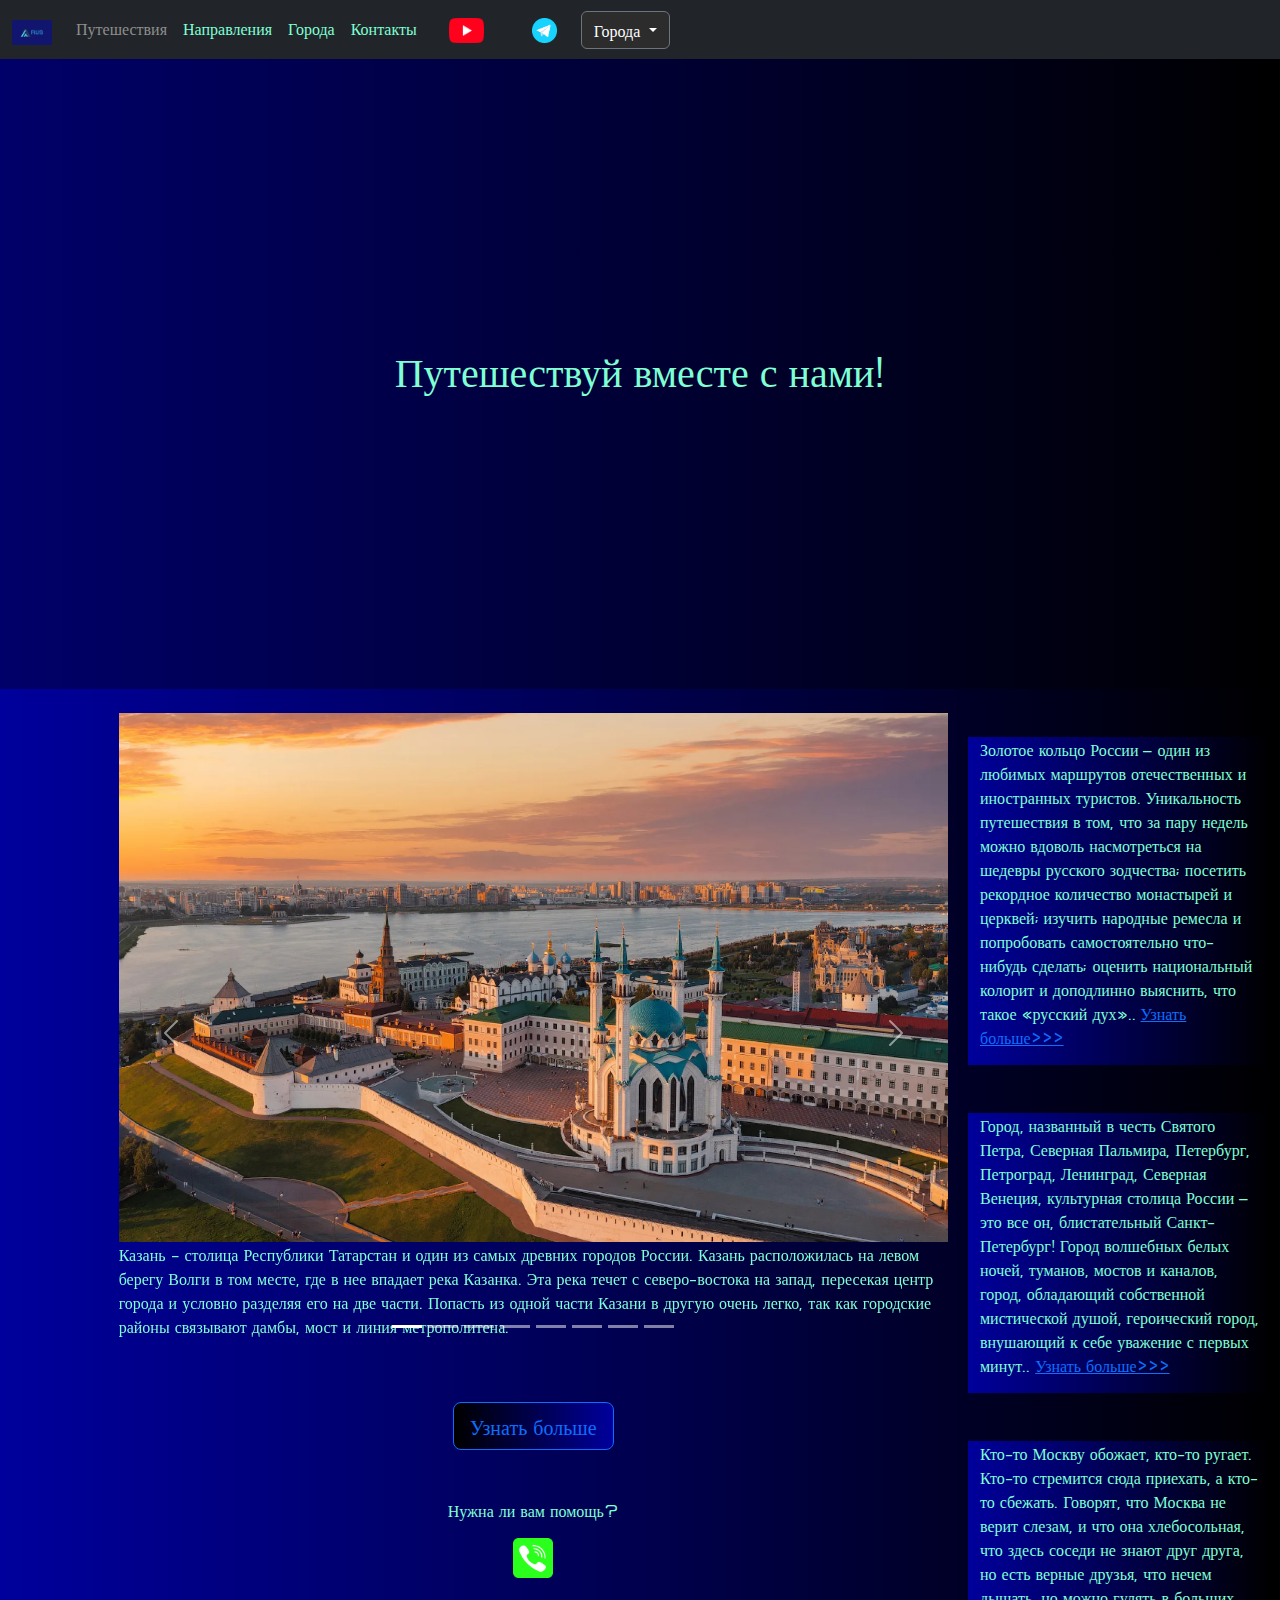
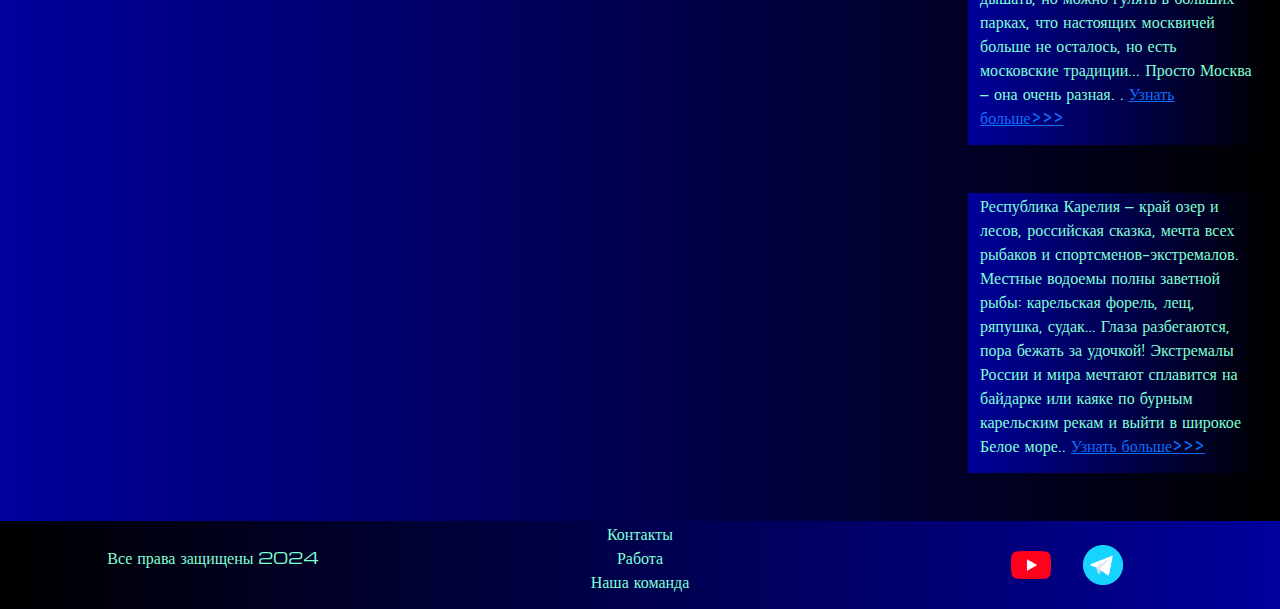
==== index.html @ 2b0a0f3c "Add files via upload" ====
<!DOCTYPE html>
<html lang="en">

<head>
  <meta charset="UTF-8">
  <meta http-equiv="X-UA-Compatible" content="IE=edge">
  <meta name="viewport" content="width=device-width, initial-scale=1.0">
  <link href="https://cdn.jsdelivr.net/npm/bootstrap@5.3.3/dist/css/bootstrap.min.css" rel="stylesheet"
    integrity="sha384-QWTKZyjpPEjISv5WaRU9OFeRpok6YctnYmDr5pNlyT2bRjXh0JMhjY6hW+ALEwIH" crossorigin="anonymous">
  <link rel="stylesheet" href="source/styles/mycss.css">
  <link rel="stylesheet" href="source/styles/bgvideo.css">

  <link rel="apple-touch-icon" sizes="180x180" href="source/files/favicon_io/apple-touch22-icon.png">
  <link rel="icon" type="image/png" sizes="32x32" href="source/files/favicon_io/favicon-32x32.png">
  <link rel="icon" type="image/png" sizes="16x16" href="source/files/favicon_io/favicon-16x16.png">
  <link rel="manifest" href="source/files/favicon_io/site.webmanifest">

  <title>Сайт путешественника</title>
</head>

<body>
  <header>
    <nav class="navbar navbar-expand-lg bg-dark">
      <div class="container-fluid">
        <a class="navbar-brand" href="index.html"><img src="source/files/logoza.ru.png" alt="..."></a>
        <button class="navbar-toggler" type="button" data-bs-toggle="collapse" data-bs-target="#navbarNav"
          aria-controls="navbarNav" aria-expanded="false" aria-label="Toggle navigation">
          <span class="navbar-toggler-icon"></span>
        </button>
        <div class="collapse navbar-collapse" id="navbarNav">
          <ul class="navbar-nav">
            <li class="nav-item">
              <a class="nav-link active" aria-current="page" href="index.html">Путешествия</a>
            </li>
            <li class="nav-item">
              <a class="nav-link" href="pricing.html">Направления</a>
            </li>
            <li class="nav-item">
              <a class="nav-link" href="maps.html">Города</a>
            </li>
            <li class="nav-item">
              <a class="nav-link" href="pricing.html">Контакты</a>
            </li>
            <li class="nav-item">
              <a class="nav-link" href="pricing.html">
                <img style="width: 35px; margin-inline: 1em" src="source/files/yt.png" alt="...">
              </a>
            </li>
            <li class="nav-item">
              <a class="nav-link" href="pricing.html">
                <img style="width: 25px; margin-inline: 1em" src="source/files/tg.png" alt="...">
              </a>
            </li>
          </ul>
          <div class="dropdown">
            <button class="btn btn-secondary dropdown-toggle" type="button" data-bs-toggle="dropdown" aria-expanded="false">
              Города
            </button>
            <ul class="dropdown-menu">
              <li><a class="dropdown-item" href="maps.html">Казань</a></li>
            </ul>
          </div>
        </div>
      </div>
    </nav>
  </header>

  <section>
    <div class="bgvideo">
      <video src="source/files/Природа HD Качество  Короткое Видео.mp4 " type="video/mp4" autoplay muted loop></video>
      <div class="effect"></div>
      <div class="video-text">
        <h1>Путешествуй вместе с нами!</h1>
      </div>
    </div>


    <div class="container-fluid mt-4">
      <div class="row">
        <div class="col-lg-1">
        </div>

        <div class="col-lg-8 col-md-12">
          <div class="row">

            <div id="carouselExampleIndicators" class="carousel slide" data-bs-ride="true">
              <div class="carousel-indicators">
                <button type="button" data-bs-target="#carouselExampleIndicators" data-bs-slide-to="0" class="active"
                  aria-current="true" aria-label="Slide 1"></button>
                <button type="button" data-bs-target="#carouselExampleIndicators" data-bs-slide-to="1"
                  aria-label="Slide 2"></button>
                <button type="button" data-bs-target="#carouselExampleIndicators" data-bs-slide-to="2"
                  aria-label="Slide 3"></button>
                <button type="button" data-bs-target="#carouselExampleIndicators" data-bs-slide-to="3"
                  aria-label="Slide 4"></button>
                <button type="button" data-bs-target="#carouselExampleIndicators" data-bs-slide-to="4"
                  aria-label="Slide 5"></button>
                <button type="button" data-bs-target="#carouselExampleIndicators" data-bs-slide-to="5"
                  aria-label="Slide 6"></button>
                <button type="button" data-bs-target="#carouselExampleIndicators" data-bs-slide-to="6"
                  aria-label="Slide 7"></button>
                <button type="button" data-bs-target="#carouselExampleIndicators" data-bs-slide-to="7"
                  aria-label="Slide 8"></button>


              </div>
              <div class="carousel-inner">
                <div class="carousel-item active">
                  <div class="d-block w-100">
                    <div class="row">
                      <div class="col-lg-12 col-md-6">
                        <img src="source/images/Kazan.png" class="w-100" alt="...">
                      </div>
                      <div class="col-lg-12 col-md-6 slide-text">
                        <p>Казань – столица Республики Татарстан и один из самых древних городов России. Казань расположилась на левом берегу Волги в том месте, где в нее впадает река Казанка. Эта река течет с северо-востока на запад, пересекая центр города и условно разделяя его на две части. Попасть из одной части Казани в другую очень легко, так как городские районы связывают дамбы, мост и линия метрополитена.</p>
                      </div>
                    </div>
                  </div>
                </div>
                <div class="carousel-item">
                  <div class="d-block w-100">
                    <div class="row">
                      <div class="col-lg-12 col-md-6">
                        <img src="source/images/Moscow.png" class="w-100" alt="...">
                      </div>
                      <div class="col-lg-12 col-md-6 slide-text">
                        <p>Москва - столица России и крупнейший город страны. Это огромный мегаполис, который является историческим, политическим и духовным сердцем Российской Федерации. Москва - крупнейшая столица Европы, наполненная достопримечательностями, памятниками истории и культуры, а также музеями мирового уровня. Это город невероятной динамики и размеров, который невозможно объять за одну поездку. </p>
                      </div>
                    </div>
                  </div>
                </div>
                <div class="carousel-item">
                  <div class="d-block w-100">
                    <div class="row">
                      <div class="col-lg-12 col-md-6">
                        <img src="source/images/Saint-Petersburg.png" class="w-100" alt="...">
                      </div>
                      <div class="col-lg-12 col-md-6 slide-text">
                        <p>Санкт-Петербург - второй по численности населения город России, который часто называют «Северной столицей». Расположен на северо-западе европейской части страны в восточной акватории Балтийского моря в устье реки Невы. Санкт-Петербург - один из самых потрясающих городов Европы, имеющий огромное историческое и культурное наследие, а также волшебную атмосферу. Это город удивительной архитектуры, романтики и вдохновения, разводных мостов и белых ночей. </p>
                      </div>
                    </div>
                  </div>
                </div>
                <div class="carousel-item">
                  <div class="d-block w-100">
                    <div class="row">
                      <div class="col-lg-12 col-md-6">
                        <img src="source/images/Sochi.png" class="w-100" alt="...">
                      </div>
                      <div class="col-lg-12 col-md-6 slide-text">
                        <p>Сочи - город на юге России в Краснодарском крае, расположенный на побережье Чёрного моря. Это самый оживлённый морской курорт страны и столица Зимней Олимпиады 2014 года. Сочи именуют курортной или летней столицей России, а также «черноморской жемчужиной». Это колоритный южный город, который славится протяжённой береговой линией и замечательными пляжами, тёплым и чистым морем, вкусной кухней и живописной природой.</p>
                      </div>
                    </div>
                  </div>
                </div>
                <div class="carousel-item">
                  <div class="d-block w-100">
                    <div class="row">
                      <div class="col-lg-12 col-md-6">
                        <img src="source/images/Krym.png" class="w-100" alt="...">
                      </div>
                      <div class="col-lg-12 col-md-6 slide-text">
                        <p>Полуостров Крым — это мир удивительных пейзажей, богатого культурного пласта и субтропического климата, поддерживаемого теплым бризом, дующим с Черного моря. Нет ничего удивительного в том, что за этот полуостров воевали греки, татары, монголы, гунны, турки, русские, французы и британцы в течение многих веков.</p>
                      </div>
                    </div>
                  </div>
                </div>
                <div class="carousel-item">
                  <div class="d-block w-100">
                    <div class="row">
                      <div class="col-lg-12 col-md-6">
                        <img src="source/images/Yaroslavl.png" class="w-100" alt="...">
                      </div>
                      <div class="col-lg-12 col-md-6 slide-text">
                        <p>Ярославль – один из древнейших городов России и первый христианский город на Волге. Считается, что он был основан Ярославом Мудрым в 1010 году в месте слияния двух рек – Волги и Которосли.Именно здесь в Смутное время собиралось народное ополчение Минина и Пожарского, была обнаружена рукопись "Слова о полку Игореве", находится уникальный 15-главый храм Иоанна Предтечи, который изображен на купюре в 1000 рублей.</p>
                      </div>
                    </div>
                  </div>
                </div>
                <div class="carousel-item">
                  <div class="d-block w-100">
                    <div class="row">
                      <div class="col-lg-12 col-md-6">
                        <img src="source/images/Baykal.png" class="w-100" alt="...">
                      </div>
                      <div class="col-lg-12 col-md-6 slide-text">
                        <p>Озеро Байкал, расположенное на юге Восточной Сибири, на границе Иркутской области и Республики Бурятия, относится к числу самых древних водоемов нашей планеты. Но больше всего оно известно тем, что является самым глубоким озером на Земле и одновременно крупнейшим естественным резервуаром пресной воды – 19% всех мировых запасов.</p>
                      </div>
                    </div>
                  </div>
                </div>
              </div>
              <div class="carousel-item">
                <div class="d-block w-100">
                  <div class="row">
                    <div class="col-lg-12 col-md-6">
                      <img src="source/images/kareliya.png" class="w-100" alt="...">
                    </div>
                    <div class="col-lg-12 col-md-6 slide-text">
                      <p>Любителям культурного отдыха в Карелии тоже понравится. Столица республики – Петрозаводск, поражает обилием достопримечательностей под открытым небом, главная из которых — Онежское озеро</p>
                    </div>
                  </div>
                </div>
              </div>
              <button class="carousel-control-prev" type="button" data-bs-target="#carouselExampleIndicators"
                data-bs-slide="prev">
                <span class="carousel-control-prev-icon" aria-hidden="true"></span>
                <span class="visually-hidden">Previous</span>
              </button>
              <button class="carousel-control-next" type="button" data-bs-target="#carouselExampleIndicators"
                data-bs-slide="next">
                <span class="carousel-control-next-icon" aria-hidden="true"></span>
                <span class="visually-hidden">Next</span>
              </button>
            </div>


            <div class="col-lg-12 col-md-12 text-center mt-4">
              <button type="button" class="btn btn-outline-primary btn-lg my-4">Узнать больше</button>
            </div>
            <div class="col-lg-12 col-md-12 text-center mt-4">
              <p>Нужна ли вам помощь?</p>
            </div>
            <div class="col-lg-12 col-md-12 text-center">
              <img class="call-anim" style="width: 40px;" src="source/files/phone.png" alt="...">
            </div>
          </div>
        </div>
        <div class="col-lg-3 col-md-12">
          <div class="row px-2">
            <div class="col-lg-12 sidebar my-4">
              <p>Золотое кольцо России — один из любимых маршрутов отечественных и иностранных туристов. Уникальность путешествия в том, что за пару недель можно вдоволь насмотреться на шедевры русского зодчества; посетить рекордное количество монастырей и церквей; изучить народные ремесла и попробовать самостоятельно что-нибудь сделать; оценить национальный колорит и доподлинно выяснить, что такое «русский дух».. <a href="maps.html">Узнать больше>>></a></p>
            </div>
            <div class="col-lg-12 sidebar my-4">
              <p>Город, названный в честь Святого Петра, Северная Пальмира, Петербург, Петроград, Ленинград, Северная Венеция, культурная столица России — это все он, блистательный Санкт-Петербург! Город волшебных белых ночей, туманов, мостов и каналов, город, обладающий собственной мистической душой, героический город, внушающий к себе уважение с первых минут.. <a href="maps.html">Узнать больше>>></a></p>
            </div>
            <div class="col-lg-12 sidebar my-4">
              <p>Кто-то Москву обожает, кто-то ругает. Кто-то стремится сюда приехать, а кто-то сбежать.
                Говорят, что Москва не верит слезам, и что она хлебосольная, что здесь соседи не знают друг друга, но есть верные друзья, что нечем дышать, но можно гулять в больших парках, что настоящих москвичей больше не осталось, но есть московские традиции... Просто Москва — она очень разная. . <a href="maps.html">Узнать больше>>></a></p>
            </div>
            <div class="col-lg-12 sidebar my-4">
              <p>Республика Карелия — край озер и лесов, российская сказка, мечта всех рыбаков и спортсменов-экстремалов. Местные водоемы полны заветной рыбы: карельская форель, лещ, ряпушка, судак… Глаза разбегаются, пора бежать за удочкой! Экстремалы России и мира мечтают сплавится на байдарке или каяке по бурным карельским рекам и выйти в широкое Белое море.. <a href="maps.html">Узнать больше>>></a></p>
            </div>
          </div>
        </div>

      </div>

    </div>
  </section>


  <footer class="mt-4">
    <div class="container-fluid">
      <div class="row">
        <div class="col-lg-4 col-md-12 footer-text text-center">
          <p>Все права защищены 2024</p>
        </div>
        <div class="col-lg-4 col-md-12 footer-text text-center">
          <p>Контакты<br>Работа<br>Наша команда</p>
        </div>
        <div class="col-lg-4 col-md-12 media-links">
          <img style="width: 40px; margin-inline: 1em" src="source/files/yt.png" alt="...">
          <img style="width: 40px; margin-inline: 1em; " src="source/files/tg.png" alt="...">
        </div>
      </div>
    </div>
  </footer>

  <script src="https://cdn.jsdelivr.net/npm/bootstrap@5.3.3/dist/js/bootstrap.bundle.min.js"
    integrity="sha384-YvpcrYf0tY3lHB60NNkmXc5s9fDVZLESaAA55NDzOxhy9GkcIdslK1eN7N6jIeHz"
    crossorigin="anonymous"></script>
</body>

</html>
---- source/styles/mycss.css ----
@import url('https://fonts.googleapis.com/css?family=Michroma&display=swap');


body {
    font-family: Michroma, serif;
    background: linear-gradient(90deg, #00009c 0%, #000000 100%);
}

p {
    color: aquamarine;
}

.nav-link {
    color:aquamarine
}

.navbar-nav .nav-link.active {
    color:rgb(143, 142, 142)

}

.navbar-brand img {
    width: 40px;
}

.navbar-toggler {
    background-color: rgb(143, 142, 142);
}

.sidebar {
    color: aquamarine;
    background: linear-gradient(90deg, #00009c 0%, #000000 100%);


}

.card {
    background: linear-gradient(270deg, #00009c 0%, #000000 100%);
    color: aquamarine;
}

.card a {
    text-decoration: none;
    color: aquamarine;
}

.slide-text,
.footer-text {
    color: aquamarine;
    margin: auto auto;
}

footer,
.btn-outline-primary
 {
    background: linear-gradient(270deg, #00009c 0%, #000000 100%);

}
.media-links {
    display: flex;
    justify-content: center;
    align-items: center;
}

.call-anim {
    animation: call 2s ease 0s infinite normal forwards;
}

@keyframes call {
	0%,
	100% {
		transform: translateX(0%);
		transform-origin: 50% 50%;
	}

	15% {
		transform: translateX(-30px) rotate(-6deg);
	}

	30% {
		transform: translateX(15px) rotate(6deg);
	}

	45% {
		transform: translateX(-15px) rotate(-3.6deg);
	}

	60% {
		transform: translateX(9px) rotate(2.4deg);
	}

	75% {
		transform: translateX(-6px) rotate(-1.2deg);
	}
}


@media (max-width: 755px) {
    .carousel-indicators {
        display: none;
    }
}

.btn.btn-secondary.dropdown-toggle {
    background-color: rgb(44, 44, 44);
}

.post-title.entry-title.left
{   color: aquamarine;
    margin-left: 15px;
}

.hint {
    color: aquamarine;
}

.city-info-block.row {
    background-color: rgb(26, 26, 26);
    margin-left: 15px;
    margin-right: 15px;
}

.weather_table td,
.weather_table th {
    text-align: center;
    border-right: 1px solid #fff;
    font-weight: 400;
}

.weather-block {
    color: aquamarine;
    margin-left: 40px;
}

.weather-info.responsive {
    background-color: rgb(26, 26, 26);
    color: aquamarine;
    margin-left: 40px;
}

.month.winter {
    background-color: blue;
}

.month.spring {
    background-color: rgb(179, 179, 4);
}

.month.summer {
    background-color: rgb(73, 145, 2);
}

.month.autumn {
    background-color: chocolate;
}


.table.thead.tr.th,table.tfoot.tr.th,table.tfoot.tr.td,table.tbody.tr.th,table.tbody.tr.td,table.tr.td {
    display: table-cell;
    line-height: 1.125rem;
}

.td {
    margin: 0;
    padding: 0;
    vertical-align: inherit;
}

.table {
border-collapse: separate;
text-indent: initial;
}

.row.city_thumbs {
    margin-top: 20px;
}

.attachment-thumbnail.wp-post-image {
    margin-left: 35px;
}

.text-city {
    margin-left: 20px;
    margin-right: 10px;
    color: aquamarine;
}

.h3-list h1 {
    color: aquamarine;
    display: block;
    font-weight: 400;
    margin-left: 20px;
}

.h3-list>li>a {
    color: aquamarine;
    padding:9px 15px;
    display: table;
    height: 38px;
    line-height: 1.4;
}

.a {
    text-decoration: none;
    border: none;
    outline: none;
}

.h3-info {
    color: aquamarine;
    margin-left: 30px;
}


.info-city {
    color: aquamarine;
    margin-left: 25px;
    margin-top: 40px;
}
---- source/styles/bgvideo.css ----
.bgvideo {
    height: 70vh;
    width: 100%;
    position: relative;
    display: flex;
    justify-content: center;
    align-items: center;

}

.bgvideo video {
    height: 70vh;
    width: 100%;
    position:absolute;
    top: 0;
    left: 0;
    object-fit: cover;
    z-index: 1;

}

.effect {
    height: 70vh;
    width: 100%;
    position:absolute;
    top: 0;
    left: 0;
    object-fit: cover;
    z-index: 2;
    background-color: rgba(0, 0, 0, 0.322);

}


.video-text {
    color: aquamarine;
    z-index: 2;


}
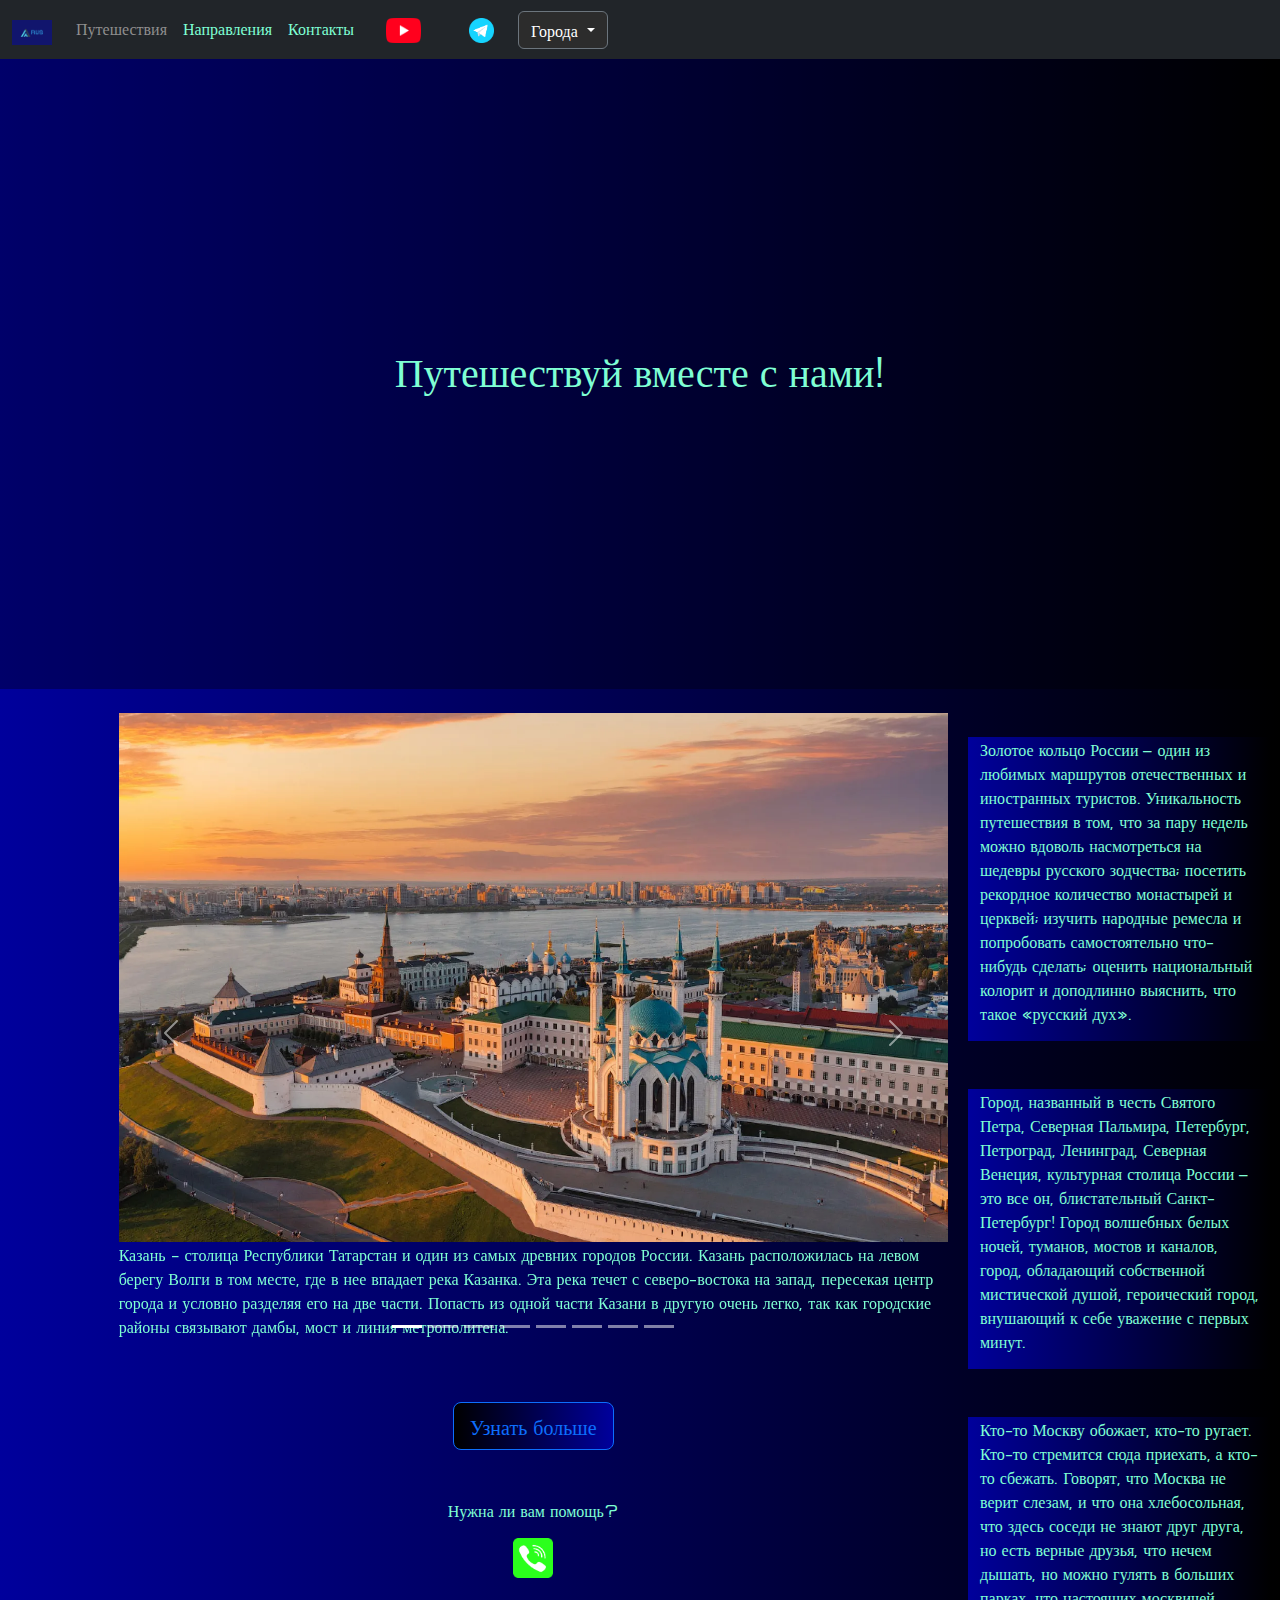
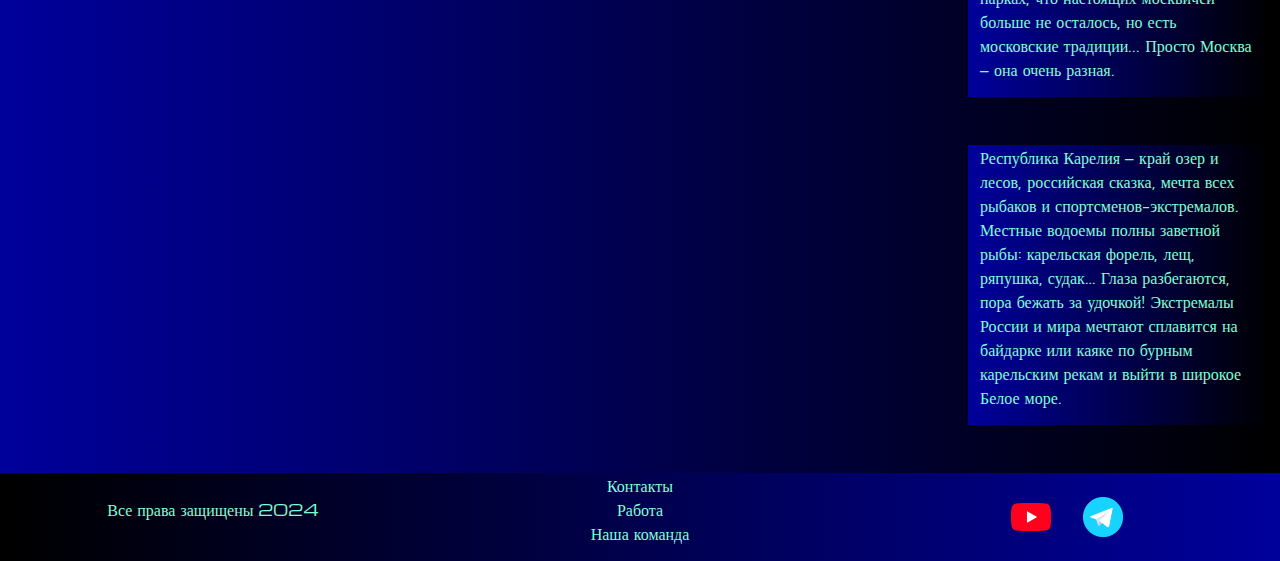
==== commit aaed59ff: "Add files via upload" ====
--- a/index.html
+++ b/index.html
@@ -36,9 +36,6 @@
               <a class="nav-link" href="pricing.html">Направления</a>
             </li>
             <li class="nav-item">
-              <a class="nav-link" href="maps.html">Города</a>
-            </li>
-            <li class="nav-item">
               <a class="nav-link" href="pricing.html">Контакты</a>
             </li>
             <li class="nav-item">
@@ -57,7 +54,9 @@
               Города
             </button>
             <ul class="dropdown-menu">
-              <li><a class="dropdown-item" href="maps.html">Казань</a></li>
+              <li><a class="dropdown-item" href="kzn.html">Казань</a></li>
+              <li><a class="dropdown-item" href="msk.html">Москва</a></li>
+              <li><a class="dropdown-item" href="spb.html">Санкт-Петербург</a></li>
             </ul>
           </div>
         </div>
@@ -82,28 +81,18 @@
 
         <div class="col-lg-8 col-md-12">
           <div class="row">
-
-            <div id="carouselExampleIndicators" class="carousel slide" data-bs-ride="true">
+            <div id="carouselExampleIndicators" class="carousel slide">
               <div class="carousel-indicators">
-                <button type="button" data-bs-target="#carouselExampleIndicators" data-bs-slide-to="0" class="active"
-                  aria-current="true" aria-label="Slide 1"></button>
-                <button type="button" data-bs-target="#carouselExampleIndicators" data-bs-slide-to="1"
-                  aria-label="Slide 2"></button>
-                <button type="button" data-bs-target="#carouselExampleIndicators" data-bs-slide-to="2"
-                  aria-label="Slide 3"></button>
-                <button type="button" data-bs-target="#carouselExampleIndicators" data-bs-slide-to="3"
-                  aria-label="Slide 4"></button>
-                <button type="button" data-bs-target="#carouselExampleIndicators" data-bs-slide-to="4"
-                  aria-label="Slide 5"></button>
-                <button type="button" data-bs-target="#carouselExampleIndicators" data-bs-slide-to="5"
-                  aria-label="Slide 6"></button>
-                <button type="button" data-bs-target="#carouselExampleIndicators" data-bs-slide-to="6"
-                  aria-label="Slide 7"></button>
-                <button type="button" data-bs-target="#carouselExampleIndicators" data-bs-slide-to="7"
-                  aria-label="Slide 8"></button>
-
-
+                <button type="button" data-bs-target="#carouselExampleIndicators" data-bs-slide-to="0" class="active" aria-current="true" aria-label="Slide 1"></button>
+                <button type="button" data-bs-target="#carouselExampleIndicators" data-bs-slide-to="1" aria-label="Slide 2"></button>
+                <button type="button" data-bs-target="#carouselExampleIndicators" data-bs-slide-to="2" aria-label="Slide 3"></button>
+                <button type="button" data-bs-target="#carouselExampleIndicators" data-bs-slide-to="3" aria-label="Slide 4"></button>
+                <button type="button" data-bs-target="#carouselExampleIndicators" data-bs-slide-to="4" aria-label="Slide 5"></button>
+                <button type="button" data-bs-target="#carouselExampleIndicators" data-bs-slide-to="5" aria-label="Slide 6"></button>
+                <button type="button" data-bs-target="#carouselExampleIndicators" data-bs-slide-to="6" aria-label="Slide 7"></button>
+                <button type="button" data-bs-target="#carouselExampleIndicators" data-bs-slide-to="7" aria-label="Slide 8"></button>
               </div>
+
               <div class="carousel-inner">
                 <div class="carousel-item active">
                   <div class="d-block w-100">
@@ -117,6 +106,7 @@
                     </div>
                   </div>
                 </div>
+
                 <div class="carousel-item">
                   <div class="d-block w-100">
                     <div class="row">
@@ -129,6 +119,7 @@
                     </div>
                   </div>
                 </div>
+
                 <div class="carousel-item">
                   <div class="d-block w-100">
                     <div class="row">
@@ -141,6 +132,7 @@
                     </div>
                   </div>
                 </div>
+
                 <div class="carousel-item">
                   <div class="d-block w-100">
                     <div class="row">
@@ -153,6 +145,7 @@
                     </div>
                   </div>
                 </div>
+
                 <div class="carousel-item">
                   <div class="d-block w-100">
                     <div class="row">
@@ -165,11 +158,12 @@
                     </div>
                   </div>
                 </div>
-                <div class="carousel-item">
-                  <div class="d-block w-100">
-                    <div class="row">
-                      <div class="col-lg-12 col-md-6">
-                        <img src="source/images/Yaroslavl.png" class="w-100" alt="...">
+
+                <div class="carousel-item">
+                  <div class="d-block w-100">
+                    <div class="row">
+                      <div class="col-lg-12 col-md-6">
+                        <img src="source/images/Yaroslavl2.jpg" class="w-100" alt="...">
                       </div>
                       <div class="col-lg-12 col-md-6 slide-text">
                         <p>Ярославль – один из древнейших городов России и первый христианский город на Волге. Считается, что он был основан Ярославом Мудрым в 1010 году в месте слияния двух рек – Волги и Которосли.Именно здесь в Смутное время собиралось народное ополчение Минина и Пожарского, была обнаружена рукопись "Слова о полку Игореве", находится уникальный 15-главый храм Иоанна Предтечи, который изображен на купюре в 1000 рублей.</p>
@@ -177,11 +171,12 @@
                     </div>
                   </div>
                 </div>
-                <div class="carousel-item">
-                  <div class="d-block w-100">
-                    <div class="row">
-                      <div class="col-lg-12 col-md-6">
-                        <img src="source/images/Baykal.png" class="w-100" alt="...">
+
+                <div class="carousel-item">
+                  <div class="d-block w-100">
+                    <div class="row">
+                      <div class="col-lg-12 col-md-6">
+                        <img src="source/images/Baykal ozero v.jpg" class="w-100" alt="...">
                       </div>
                       <div class="col-lg-12 col-md-6 slide-text">
                         <p>Озеро Байкал, расположенное на юге Восточной Сибири, на границе Иркутской области и Республики Бурятия, относится к числу самых древних водоемов нашей планеты. Но больше всего оно известно тем, что является самым глубоким озером на Земле и одновременно крупнейшим естественным резервуаром пресной воды – 19% всех мировых запасов.</p>
@@ -189,7 +184,7 @@
                     </div>
                   </div>
                 </div>
-              </div>
+
               <div class="carousel-item">
                 <div class="d-block w-100">
                   <div class="row">
@@ -202,19 +197,18 @@
                   </div>
                 </div>
               </div>
-              <button class="carousel-control-prev" type="button" data-bs-target="#carouselExampleIndicators"
-                data-bs-slide="prev">
+            </div>
+
+              <button class="carousel-control-prev" type="button" data-bs-target="#carouselExampleIndicators" data-bs-slide="prev">
                 <span class="carousel-control-prev-icon" aria-hidden="true"></span>
                 <span class="visually-hidden">Previous</span>
               </button>
-              <button class="carousel-control-next" type="button" data-bs-target="#carouselExampleIndicators"
-                data-bs-slide="next">
+              <button class="carousel-control-next" type="button" data-bs-target="#carouselExampleIndicators" data-bs-slide="next">
                 <span class="carousel-control-next-icon" aria-hidden="true"></span>
                 <span class="visually-hidden">Next</span>
               </button>
             </div>
 
-
             <div class="col-lg-12 col-md-12 text-center mt-4">
               <button type="button" class="btn btn-outline-primary btn-lg my-4">Узнать больше</button>
             </div>
@@ -229,17 +223,17 @@
         <div class="col-lg-3 col-md-12">
           <div class="row px-2">
             <div class="col-lg-12 sidebar my-4">
-              <p>Золотое кольцо России — один из любимых маршрутов отечественных и иностранных туристов. Уникальность путешествия в том, что за пару недель можно вдоволь насмотреться на шедевры русского зодчества; посетить рекордное количество монастырей и церквей; изучить народные ремесла и попробовать самостоятельно что-нибудь сделать; оценить национальный колорит и доподлинно выяснить, что такое «русский дух».. <a href="maps.html">Узнать больше>>></a></p>
-            </div>
-            <div class="col-lg-12 sidebar my-4">
-              <p>Город, названный в честь Святого Петра, Северная Пальмира, Петербург, Петроград, Ленинград, Северная Венеция, культурная столица России — это все он, блистательный Санкт-Петербург! Город волшебных белых ночей, туманов, мостов и каналов, город, обладающий собственной мистической душой, героический город, внушающий к себе уважение с первых минут.. <a href="maps.html">Узнать больше>>></a></p>
+              <p>Золотое кольцо России — один из любимых маршрутов отечественных и иностранных туристов. Уникальность путешествия в том, что за пару недель можно вдоволь насмотреться на шедевры русского зодчества; посетить рекордное количество монастырей и церквей; изучить народные ремесла и попробовать самостоятельно что-нибудь сделать; оценить национальный колорит и доподлинно выяснить, что такое «русский дух».</p>
+            </div>
+            <div class="col-lg-12 sidebar my-4">
+              <p>Город, названный в честь Святого Петра, Северная Пальмира, Петербург, Петроград, Ленинград, Северная Венеция, культурная столица России — это все он, блистательный Санкт-Петербург! Город волшебных белых ночей, туманов, мостов и каналов, город, обладающий собственной мистической душой, героический город, внушающий к себе уважение с первых минут.</a></p>
             </div>
             <div class="col-lg-12 sidebar my-4">
               <p>Кто-то Москву обожает, кто-то ругает. Кто-то стремится сюда приехать, а кто-то сбежать.
-                Говорят, что Москва не верит слезам, и что она хлебосольная, что здесь соседи не знают друг друга, но есть верные друзья, что нечем дышать, но можно гулять в больших парках, что настоящих москвичей больше не осталось, но есть московские традиции... Просто Москва — она очень разная. . <a href="maps.html">Узнать больше>>></a></p>
-            </div>
-            <div class="col-lg-12 sidebar my-4">
-              <p>Республика Карелия — край озер и лесов, российская сказка, мечта всех рыбаков и спортсменов-экстремалов. Местные водоемы полны заветной рыбы: карельская форель, лещ, ряпушка, судак… Глаза разбегаются, пора бежать за удочкой! Экстремалы России и мира мечтают сплавится на байдарке или каяке по бурным карельским рекам и выйти в широкое Белое море.. <a href="maps.html">Узнать больше>>></a></p>
+                Говорят, что Москва не верит слезам, и что она хлебосольная, что здесь соседи не знают друг друга, но есть верные друзья, что нечем дышать, но можно гулять в больших парках, что настоящих москвичей больше не осталось, но есть московские традиции... Просто Москва — она очень разная.</p>
+            </div>
+            <div class="col-lg-12 sidebar my-4">
+              <p>Республика Карелия — край озер и лесов, российская сказка, мечта всех рыбаков и спортсменов-экстремалов. Местные водоемы полны заветной рыбы: карельская форель, лещ, ряпушка, судак… Глаза разбегаются, пора бежать за удочкой! Экстремалы России и мира мечтают сплавится на байдарке или каяке по бурным карельским рекам и выйти в широкое Белое море.</p>
             </div>
           </div>
         </div>
--- a/source/styles/mycss.css
+++ b/source/styles/mycss.css
@@ -182,6 +182,7 @@
 .text-city {
     margin-left: 20px;
     margin-right: 10px;
+    margin-top: 20px;
     color: aquamarine;
 }
 
@@ -214,6 +215,292 @@
 
 .info-city {
     color: aquamarine;
-    margin-left: 25px;
-    margin-top: 40px;
-}
+    margin-left: 20px;
+    margin-right: 50px;
+    margin-top: 20px;
+}
+
+.image-city {
+    height: 400px;
+}
+
+@media only screen and (max-width: 1024px) {
+.page {
+    position: relative;
+    width: 100%
+}
+}
+
+.page {
+    flex: 1 0 auto;
+    flex-grow: 1;
+    flex-shrink: 0;
+    flex-basis: auto;
+}
+
+.main {
+    display: block;
+}
+
+.post-wrap {
+    --width-content: 805px;
+    padding: 36px 0 60px;
+}
+@media only screen and (max-width: 1024px) {
+    .wrap {
+        box-sizing: border-box;
+        width: 100%;
+        min-width: 100%;
+        padding:0 20px;
+    }
+}
+
+.wrap {
+    min-width: 950px;
+    max-width: 1220px;
+    margin: 0 auto;
+    padding: 0 20px;
+}
+
+@media (max-width: 1023px) {
+    .post__head {
+        font-size: 36px;
+        line-height: 44px;
+    }
+}
+
+.post__head {
+    margin: 0 0 32px;
+    font-size: 40px;
+    line-height: 56px;
+}
+
+.post-wrap img {
+    border-radius: 2px;
+}
+
+.post__cover {
+    display: block;
+    width: 100%;
+    margin: 32px 0 0;
+}
+
+.post__intro {
+    flex-direction: column;
+    gap: 0;
+     row-gap: 0px;
+     column-gap: 0px;
+}
+
+.post__intro {
+    display: flex;
+    gap: 10px;
+     row-gap: 10px;
+     column-gap: 10px;
+     justify-content: space-between;
+}
+
+.post__intro-text {
+    max-width: var(--width-content);
+    font-weight: 500;
+    font-size: 24px;
+    line-height: 32px;
+    letter-spacing: 0;
+    text-align: left;
+}
+
+.post__contents {
+    position: inherit;
+    width: fit-content;
+    max-width: unset;
+    height: 100%;
+    margin-top: 24px;
+    text-decoration: none;
+}
+
+.post__contents {
+    display: grid;
+    grid-auto-rows: min-content;
+    max-width: 287px;
+    color: var(--alias-color-text-accent-blue);
+    font-weight: 400;
+    font-size: 17px;
+    line-height: 24px;
+}
+
+.post-description {
+    color: aquamarine;
+    margin-left: 20px;
+}
+
+.post-description a {
+    text-decoration: none;
+}
+
+@media (max-width: 1023px) {
+    .post-gallery {
+        margin-top: 16px;
+    }
+}
+
+.post-gallery {
+    max-width: var(--width-content);
+    margin-top: 14px;
+}
+
+.gallery {
+    display: grid;
+    grid-auto-flow: column;
+    gap: 8px;
+}
+
+.gallery-img {
+    display: block;
+    -o-object-fit: cover;
+    object-fit: cover;
+    width: 100%;
+    height: 90%;
+    cursor: pointer;
+}
+
+.post-wrap {
+    --width-content: 805px;
+    padding: 36px 0 60px;
+}
+
+
+
+.post-wrap h4 {
+    max-width: var(--width-content);
+    margin: 16px 0;
+    font-size: 17px;
+    line-height: 24px;
+}
+
+h4 {
+    display: block;
+    margin-block-start: 1em;
+    margin-block-end: 1em;
+    margin-inline-start: 0px;
+    margin-inline-end: 0px;
+}
+
+@media (max-width: 1023px) {
+    .post-wrap h2 {
+        font-size: 24px;
+        line-height: 32px;
+    }
+}
+
+.post-wrap h2 {
+    max-width: var(--width-content);
+    margin: 48px 0 0;
+    font-weight: 900;
+    font-size: 32px;
+    line-height: 40px;
+}
+
+h2 {
+    display: block;
+    font-size: 1.5em;
+    margin-block-start: 0.83em;
+    margin-block-end: 0.83em;
+    margin-inline-start: 0px;
+    margin-inline-end: 0px;
+    font-weight: bold;
+    color: rgb(255, 255, 255);
+}
+
+
+.post__img {
+    max-width: var(--width-content);
+    margin: 16px 0 32px;
+}
+
+.post-wrap ul, .post-wrap ol {
+    box-sizing: border-box;
+    max-width: var(--width-content);
+    padding-left: 40px;
+    list-style-type: disc;
+    font-size: 17px;
+    line-height: 24px;
+}
+
+li {
+    display: list-item;
+    text-align: -webkit-match-parent;
+}
+
+::marker {
+    unicode-bidi: isolate;
+    font-variant-numeric: tabular-nums;
+    text-transform: none;
+    text-indent: 0px !important;
+    text-align: start !important;
+    text-align-last: start !important;
+}
+
+li {
+    text-align: -webkit-match-parent;
+}
+
+.gallery.collage {
+    grid-template: repeat(2,1fr)/repeat(3,1fr);
+}
+
+.gallery.collage .gallery-img:nth-child(2) {
+    grid-area: 2/3/1/2;
+}
+
+.gallery.collage>img {
+    width: 80%;
+    height: 80%;
+}
+
+@media (max-width: 1023px) {
+    .post__collage-text {
+        margin: 8px 0 0;
+    }
+}
+
+.post__collage-text {
+    max-width: var(--width-content);
+    margin: 12px 0 0;
+    font-size: 14px;
+    line-height: 20px;
+}
+
+.figure {
+    display: block;
+}
+
+@media (max-width: 767px) {
+    .post__img figcaption {
+        margin: 8px 0 0;
+    }
+}
+
+
+.post__img figcaption {
+    margin: 12px 0 0;
+    font-size: 14px;
+    line-height: 20px;
+}
+
+figcaption {
+    display: block;
+    margin: 0;
+    padding: 0;
+    list-style: none;
+    font-weight: normal;
+}
+
+.gallery-collage {
+    height: 50%;
+    width: 50%;
+    display: grid;
+}
+
+.post__collage-text2 {
+    margin-top: -2%;
+}
